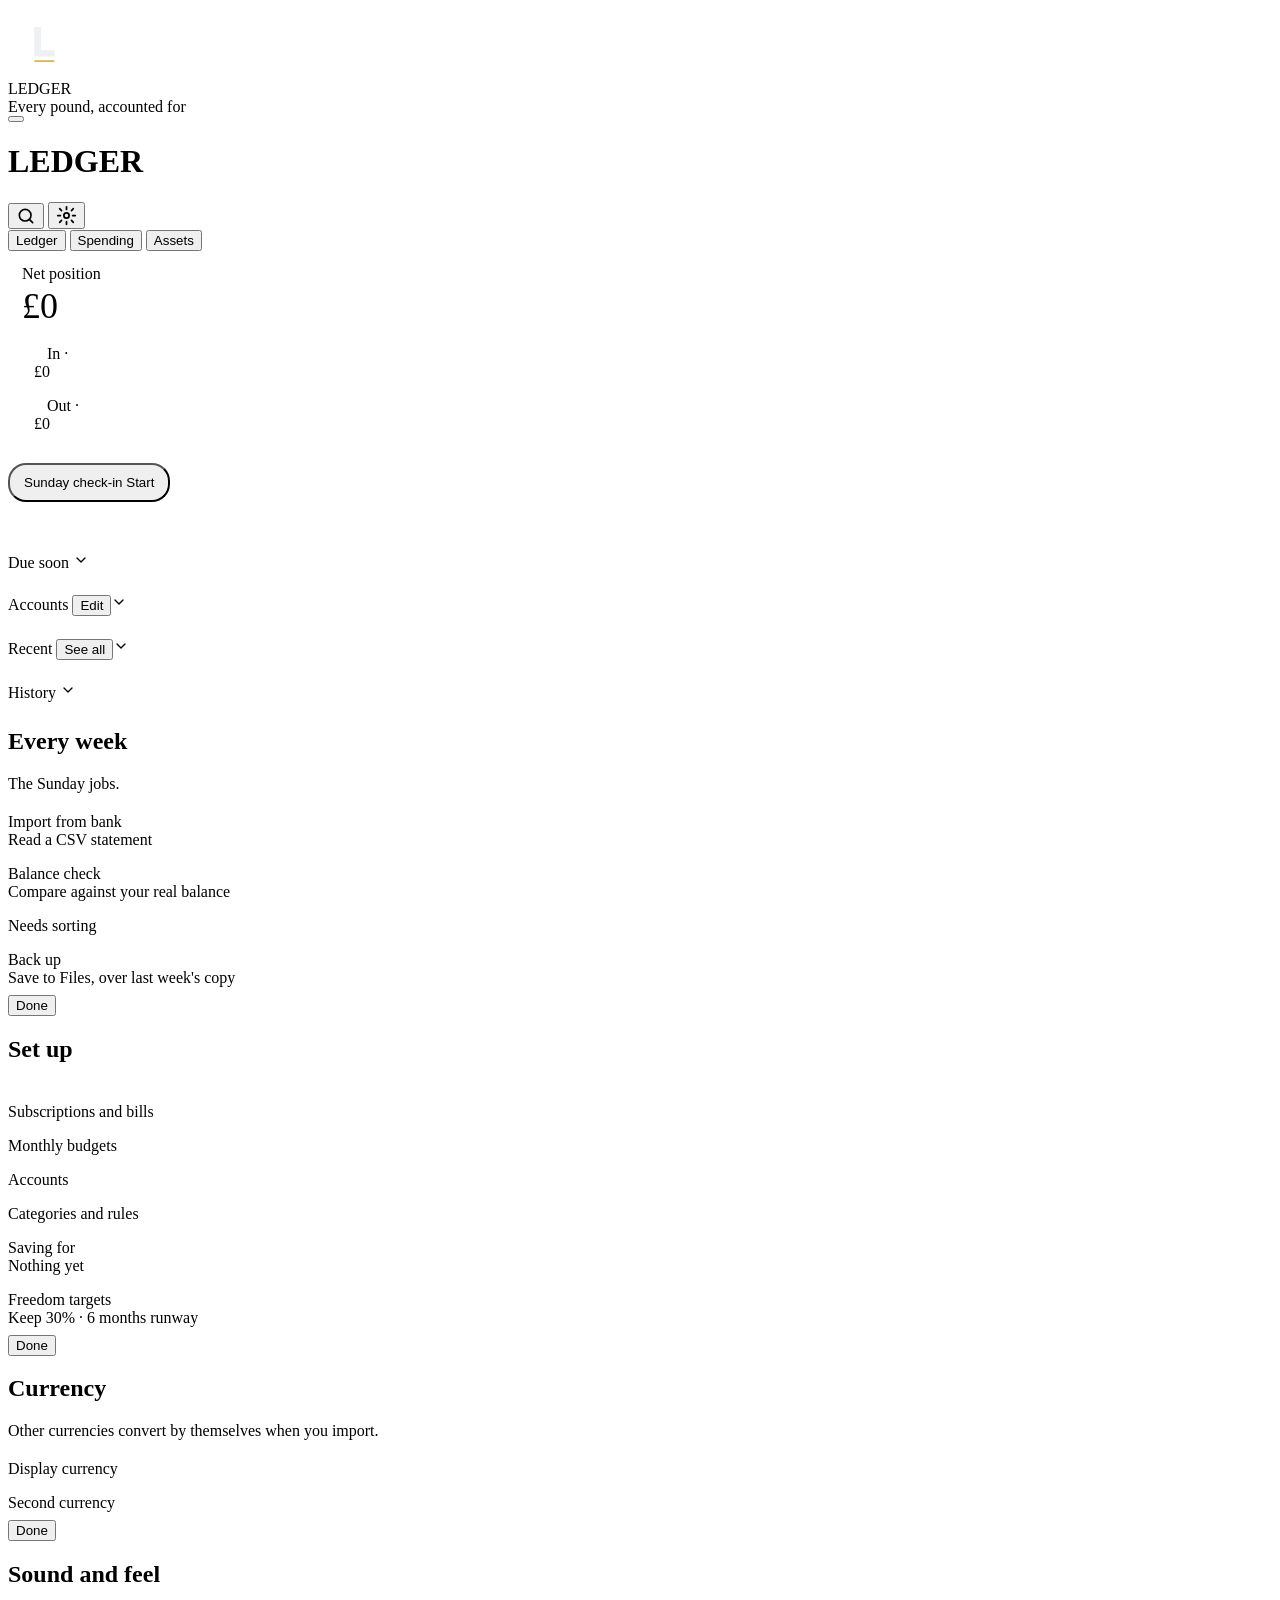
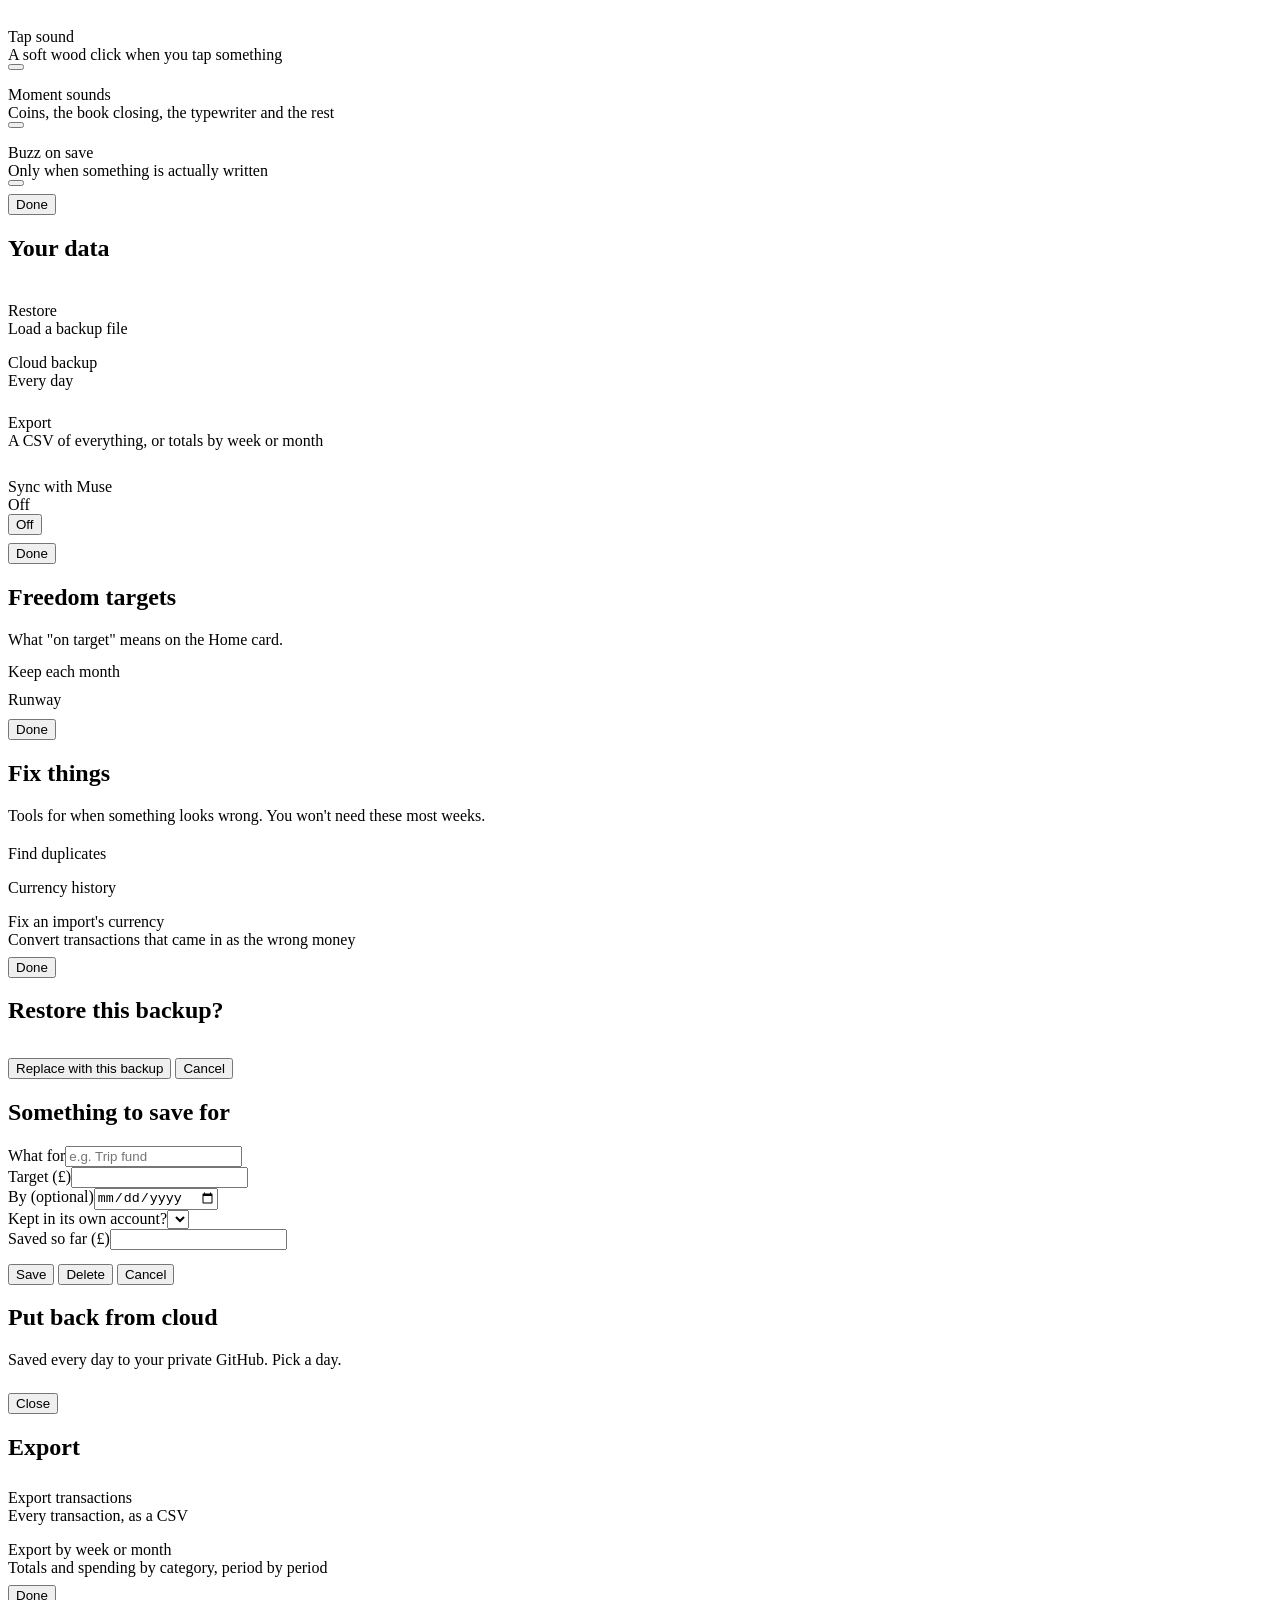
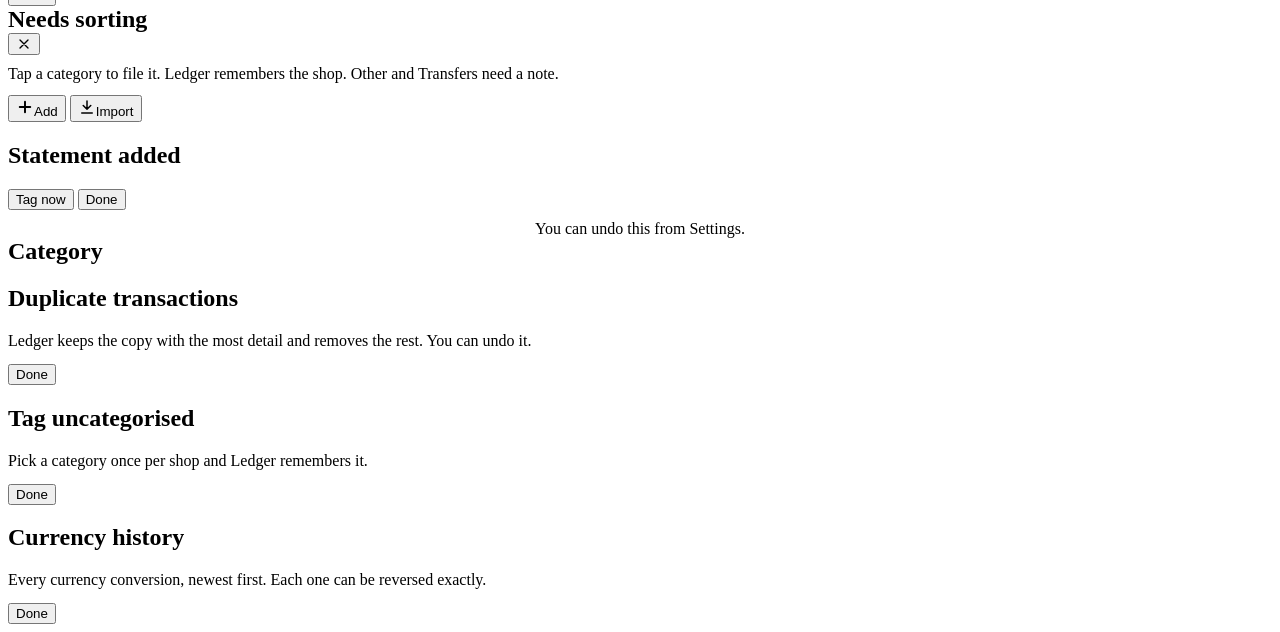
==== _source/src/html/03-body.html @ de965610 "v69 Daily cloud backup with Put back from any day, payday countdown, spending calendar, savings pots" ====
</style>
<style id="compact">
/* v68 compact look (Bailey picked "B", 21 Nov 2026). Nothing is removed:
   every trimmed part opens when its card or title is tapped. Open/closed is
   remembered in ledger:homefold (a look setting: travels with backups like sound):
   xHero, xFree, xDue, xCmp, xNw. Body classes x-hero etc. survive re-renders. */
.hero{padding:14px 14px 12px; border-radius:20px; cursor:pointer;}
.hero-amt{font-size:36px; margin-top:2px;}
.hero-sub{font-size:12px; margin-top:4px;}
.hero-split{gap:8px; margin-top:10px;}
.tile{padding:8px 12px; border-radius:13px;}
.hero-foot.running{padding-top:10px !important; margin-top:12px !important;}
body:not(.x-hero) #net-delta, body:not(.x-hero) #m-running{display:none !important;}
.xt::after{content:""; display:inline-block; width:6px; height:6px; margin:0 0 2px 7px; border-right:1.8px solid var(--text3); border-bottom:1.8px solid var(--text3); transform:rotate(45deg); transition:transform .2s;}
body.x-hero .hero-lab.xt::after, body.x-free .fr-head .xt::after, body.x-cmp .cmp-head .xt::after, body.x-nw #nw-x.xt::after{transform:rotate(-135deg); margin-bottom:-2px;}
#week-chip{padding:10px 14px !important; border-radius:18px; margin-top:10px !important;}
#week-chip .wc-ring, #week-chip .wc-ring svg{width:40px; height:40px;}
.sort-alert{margin-top:10px; padding:10px 14px !important; border-radius:16px !important;}
.sa-short{display:none;}
/* check-in and sorting side by side when both are showing */
#view-home:has(#week-chip.on):has(#home-warn > .sort-alert:only-child) #week-chip.on,
#view-home:has(#week-chip.on):has(#home-warn > .sort-alert:only-child) #home-warn{display:inline-flex !important; vertical-align:top; width:calc(50% - 4px); box-sizing:border-box; margin-top:10px !important;}
#view-home:has(#week-chip.on):has(#home-warn > .sort-alert:only-child) #home-warn{margin-left:4px;}
#view-home:has(#week-chip.on):has(#home-warn > .sort-alert:only-child) #week-chip.on{padding:8px 10px !important; gap:8px; align-items:center; min-height:54px;}
#view-home:has(#week-chip.on):has(#home-warn > .sort-alert:only-child) #week-chip .wc-sub,
#view-home:has(#week-chip.on):has(#home-warn > .sort-alert:only-child) #week-chip-go{display:none !important;}
#view-home:has(#week-chip.on):has(#home-warn > .sort-alert:only-child) #week-chip .wc-title{white-space:nowrap; font-size:12.5px;}
#view-home:has(#week-chip.on):has(#home-warn > .sort-alert:only-child) #week-chip .wc-ring,
#view-home:has(#week-chip.on):has(#home-warn > .sort-alert:only-child) #week-chip .wc-ring svg{width:34px; height:34px;}
#view-home:has(#week-chip.on):has(#home-warn > .sort-alert:only-child) .sort-alert{margin:0 !important; min-height:54px; padding:8px 10px !important; gap:8px;}
#view-home:has(#week-chip.on):has(#home-warn > .sort-alert:only-child) .sa-t > b:not(.sa-short),
#view-home:has(#week-chip.on):has(#home-warn > .sort-alert:only-child) .sa-t small{display:none;}
#view-home:has(#week-chip.on):has(#home-warn > .sort-alert:only-child) .sa-short{display:block; font-size:13px;}
.freedom{padding:12px 14px; margin-top:10px; border-radius:20px;}
.fr-head{cursor:pointer;}
.fr-g{padding:8px 6px !important;}
.fr-g svg{height:64px !important; width:auto !important;}
body:not(.x-free) .fr-line, body:not(.x-free) .fr-key{display:none !important;}
.rule{padding-top:16px !important; padding-bottom:6px !important;}
.card{border-radius:16px;}
.lrow{padding-top:8px !important; padding-bottom:8px !important;}
.dayhdr{padding:8px 0 0; font-size:10.5px;}
.countdown{width:34px !important; height:34px !important;}
body:not(.x-due) #sub-findings, body:not(.x-due) #committed-block .total-card{display:none !important;}
#due-x{display:none; width:100%; margin-top:8px; min-height:40px; border:1px solid var(--line); border-radius:14px; background:var(--surface); color:var(--text2); font:inherit; font-size:13px; font-weight:700;}
#due-x.on{display:block;} #due-x.alert{color:var(--brass); border-color:rgba(217,180,74,0.4);}
.headline{padding:12px 0 2px;}
.cmp{padding:12px 14px; margin-top:10px; border-radius:20px; cursor:pointer;}
body:not(.x-cmp) .cmp-row, body:not(.x-cmp) .cmp-foot, body:not(.x-cmp) .cmp-moves{display:none !important;}
body:not(.x-cmp) .cmp-line{margin-bottom:0;}
.catrow{padding:6px 6px;}
.uncat-btn{margin-top:10px !important;}
#nw-card{padding-top:12px !important; padding-bottom:10px !important; cursor:pointer;}
#nw-x{font-size:12px; color:var(--text3); font-weight:600;}
body:not(.x-nw) #nw-verdict{display:none !important;}
.inv-cards{display:grid !important; grid-template-columns:minmax(0,1fr) minmax(0,1fr); gap:8px;}
.inv-cards .inv-addcat{grid-column:1 / -1;}
.inv-card{padding:12px 14px 10px; border-radius:18px;}
.inv-cs{font-size:11.5px !important;}
/* v69: payday countdown */
.payday{display:block; width:100%; text-align:left; margin-top:10px; padding:10px 14px; border-radius:18px; border:1px solid var(--line); background:var(--surface); color:var(--text); font:inherit; cursor:pointer;}
.payday[hidden]{display:none;}
.pd-main{display:flex; align-items:baseline; gap:8px; flex-wrap:wrap;}
.pd-lab{font-size:12px; font-weight:700; color:var(--text3); text-transform:uppercase; letter-spacing:.06em;}
.pd-main b{font-family:var(--display); font-size:20px; font-weight:600; margin-left:auto;}
.pd-per{font-size:12.5px; color:var(--text2);}
.pd-when{font-size:12px; color:var(--text3); margin-top:1px;}
.payday.short .pd-main b{color:var(--out);}
.pd-more{display:none; margin-top:8px; padding-top:8px; border-top:1px solid var(--line);}
body.x-pay .pd-more{display:block;}
body.x-pay .payday .xt::after{transform:rotate(-135deg); margin-bottom:-2px;}
.pd-row{display:flex; justify-content:space-between; gap:10px; font-size:13px; color:var(--text2); padding:3px 0;}
.pd-row b{color:var(--text); font-weight:600; white-space:nowrap;} .pd-row b.out{color:var(--out);}
.pd-tot{border-top:1px solid var(--line); margin-top:4px; padding-top:6px; color:var(--text); font-weight:700;}
/* v69: spending calendar */
.cal{margin-top:10px; padding:12px 14px; border-radius:20px; background:var(--surface); border:1px solid var(--line);}
.cal[hidden]{display:none;}
.cal-head{display:flex; justify-content:space-between; align-items:baseline; gap:10px; cursor:pointer;}
.cal-head b{font-size:15px; font-weight:800;} .cal-head span{font-size:12px; color:var(--text3);}
body.x-calshut .cal-body{display:none;}
body:not(.x-calshut) .cal-head .xt::after{transform:rotate(-135deg); margin-bottom:-2px;}
.cal-wk, .cal-grid{display:grid; grid-template-columns:repeat(7,minmax(0,1fr)); gap:5px;}
.cal-wk{margin-top:10px; font-size:10.5px; color:var(--text3); text-align:center; font-weight:700;}
.cal-grid{margin-top:5px;}
.cal-d{aspect-ratio:1; border:0; border-radius:9px; font:600 12px var(--sans, inherit); color:var(--text2); background:var(--surface2); cursor:pointer; padding:0;}
.cal-d.l1{background:rgba(217,180,74,.18); color:var(--text);} .cal-d.l2{background:rgba(217,180,74,.36); color:var(--text);}
.cal-d.l3{background:rgba(217,180,74,.6); color:#15171b;} .cal-d.l4{background:#d9b44a; color:#15171b;}
.cal-d.fut{background:none; color:var(--text3); opacity:.45; cursor:default;}
.cal-d.today{box-shadow:inset 0 0 0 1.5px var(--text2);}
.cal-d.sel{box-shadow:0 0 0 2px var(--bg), 0 0 0 4px var(--brass);}
.cal-key{display:flex; justify-content:flex-end; align-items:center; gap:4px; margin-top:8px; font-size:10.5px; color:var(--text3);}
.cal-key i{width:12px; height:12px; border-radius:3px; display:block;}
.cal-key i.l1{background:rgba(217,180,74,.18);} .cal-key i.l2{background:rgba(217,180,74,.36);} .cal-key i.l3{background:rgba(217,180,74,.6);} .cal-key i.l4{background:#d9b44a;}
/* v69: savings pots */
#pots-sec[hidden]{display:none;}
.pot{padding:10px 0; border-bottom:1px solid var(--line); cursor:pointer;} .pot:last-child{border-bottom:0;}
.pot-top{display:flex; justify-content:space-between; gap:10px; align-items:baseline;}
.pot-name{font-weight:700; font-size:14px;} .pot-top .fig{font-weight:600; font-size:14px; white-space:nowrap;} .pot-top small{color:var(--text3); font-weight:500;}
.pot-bar{height:6px; border-radius:4px; background:var(--surface2); margin:7px 0 5px; overflow:hidden;} .pot-bar i{display:block; height:100%; background:var(--brass); border-radius:4px;}
.pot-line{font-size:12px; color:var(--text3);} .pot-line.good{color:var(--in);} .pot-line.mid{color:var(--brass);}
</style>
</head>
<body>
<!-- v55: opening screen. Painted before anything else loads, then fades. -->
<div id="splash" aria-hidden="true">
  <svg class="sp-logo" width="72" height="72" viewBox="0 0 1024 1024" aria-hidden="true"><path d="M372 270h96v330h196v88H372z" fill="#eef0f3"/><rect x="372" y="742" width="292" height="26" rx="13" fill="#d9b44a"/></svg>
  <div class="sp-mark">LEDGER</div>
  <div class="sp-rule"><i></i></div>
  <div class="sp-sub">Every pound, accounted for</div>
</div>

<!-- v50: one header and a top tab switcher, the same frame as COACH. More lives
     behind the gear so the three money views get the whole switcher. -->
<header class="topbar">
  <button id="bk-pill" class="bk-pill" aria-label="Backup status"></button>
  <h1 class="wordmark">LEDGER</h1>
  <div class="tb-right">
    <button id="tb-search" class="tb-icon" aria-label="Search transactions"><svg width="20" height="20" viewBox="0 0 24 24" fill="none" stroke="currentColor" stroke-width="2" stroke-linecap="round" aria-hidden="true"><circle cx="11" cy="11" r="7"/><path d="M20 20l-4-4"/></svg></button>
    <button id="tb-more" class="tb-icon" aria-label="Settings and data"><svg width="21" height="21" viewBox="0 0 24 24" fill="none" stroke="currentColor" stroke-width="2" stroke-linecap="round" aria-hidden="true"><circle cx="12" cy="12" r="3"/><path d="M12 2v3M12 19v3M4.2 4.2l2.1 2.1M17.7 17.7l2.1 2.1M2 12h3M19 12h3M4.2 19.8l2.1-2.1M17.7 6.3l2.1-2.1"/></svg></button>
  </div>
</header>
<div class="mark-sub" id="view-sub"></div>
<div class="tabs" role="tablist" aria-label="View">
  <button role="tab" data-view="home" class="on">Ledger</button>
  <button role="tab" data-view="spend">Spending</button>
  <button role="tab" data-view="assets">Assets</button>
</div>

<!-- ================= HOME ================= -->
<div id="view-home">
  <div class="hero">
    <div class="hero-lab xt">Net position</div>
    <div class="hero-amt fig" id="net-amt">£0</div>
    <div class="hero-sub" id="net-delta"></div>
    <div class="hero-split">
      <div class="tile"><div class="tlab"><svg width="13" height="13" viewBox="0 0 24 24" fill="none" stroke="var(--in)" stroke-width="2.4" stroke-linecap="round" aria-hidden="true"><path d="M12 19V5M6 11l6-6 6 6"/></svg><span>In · <span class="m-name"></span></span></div><div class="tval fig in" id="m-in">£0</div></div>
      <div class="tile"><div class="tlab"><svg width="13" height="13" viewBox="0 0 24 24" fill="none" stroke="var(--out)" stroke-width="2.4" stroke-linecap="round" aria-hidden="true"><path d="M12 5v14M6 13l6 6 6-6"/></svg><span>Out · <span class="m-name"></span></span></div><div class="tval fig out" id="m-out">£0</div></div>
    </div>
    <div class="hero-foot running" id="m-running">
      <div class="hf-row"><span class="rline" id="m-running-line"></span><span class="rfig fig" id="m-running-fig">£0</span></div>
      <div class="hf-bar"><i id="m-bar-in"></i><i id="m-bar-out"></i></div>
      <div class="hf-days" id="m-days"></div>
    </div>
  </div>
  <!-- v69: how much is left until payday -->
  <button class="payday" id="payday" type="button" hidden></button>

  <!-- v56: Home in order of what needs you. The check-in and anything that
       needs sorting come first and vanish when done; the rest folds. Tap a
       heading to fold it away - Ledger remembers. -->
<button id="week-chip">
  <span class="wc-left">
    <span class="wc-ring" id="week-chip-ring"></span>
    <span>
      <span class="wc-title">Sunday check-in</span>
      <span class="wc-sub" id="week-chip-sub"></span>
    </span>
  </span>
  <span class="wc-go" id="week-chip-go">Start</span>
</button>
<div id="week-steps-inline"></div>

  <div id="home-warn"></div>

  <!-- v54: the two numbers that decide freedom -->
  <div class="freedom" id="freedom"></div>

  <!-- v69: savings pots (only shows once there is one) -->
  <div id="pots-sec" hidden>
    <div class="rule fold-h" data-foldh="pots" role="button" tabindex="0">Saving for <span class="fold-r"><b id="pots-total"></b><button class="rule-link" id="pots-add">Add</button><svg class="fold-c" width="16" height="16" viewBox="0 0 24 24" fill="none" stroke="currentColor" stroke-width="2" stroke-linecap="round" stroke-linejoin="round" aria-hidden="true"><path d="M6 9l6 6 6-6"/></svg></span></div>
    <div class="fold-b" data-fold="pots"><div id="pots-list"></div></div>
  </div>

  <div class="rule fold-h" data-foldh="due" role="button" tabindex="0">Due soon <span class="fold-r"><b id="committed-total"></b><svg class="fold-c" width="16" height="16" viewBox="0 0 24 24" fill="none" stroke="currentColor" stroke-width="2" stroke-linecap="round" stroke-linejoin="round" aria-hidden="true"><path d="M6 9l6 6 6-6"/></svg></span></div>
  <div class="fold-b" data-fold="due">
    <div id="sub-findings"></div>
    <div id="committed-block"></div>
    <button id="due-x" type="button"></button>
  </div>

  <div class="rule fold-h" data-foldh="accts" role="button" tabindex="0">Accounts <span class="fold-r"><b id="liquid-total"></b><button class="rule-link" id="home-accts-edit">Edit</button><svg class="fold-c" width="16" height="16" viewBox="0 0 24 24" fill="none" stroke="currentColor" stroke-width="2" stroke-linecap="round" stroke-linejoin="round" aria-hidden="true"><path d="M6 9l6 6 6-6"/></svg></span></div>
  <div class="fold-b" data-fold="accts">
    <div id="acct-list"></div>
  </div>

  <div class="rule fold-h" data-foldh="recent" role="button" tabindex="0">Recent <span class="fold-r"><button class="rule-link" id="recent-all">See all</button><svg class="fold-c" width="16" height="16" viewBox="0 0 24 24" fill="none" stroke="currentColor" stroke-width="2" stroke-linecap="round" stroke-linejoin="round" aria-hidden="true"><path d="M6 9l6 6 6-6"/></svg></span></div>
  <div class="fold-b" data-fold="recent">
    <div class="card" id="recent-list"></div>
  </div>

  <div class="rule fold-h" data-foldh="history" role="button" tabindex="0">History <span class="fold-r"><b id="history-sum"></b><svg class="fold-c" width="16" height="16" viewBox="0 0 24 24" fill="none" stroke="currentColor" stroke-width="2" stroke-linecap="round" stroke-linejoin="round" aria-hidden="true"><path d="M6 9l6 6 6-6"/></svg></span></div>
  <div class="fold-b" data-fold="history">
    <div id="history-list"></div>
  </div>
</div>

<!-- ================= SPENDING ================= -->
<div id="view-spend" style="display:none;">
  <div class="seg" id="month-seg">
    <button id="m-prev"><i class="ti ti-chevron-left"></i></button>
    <button id="m-label" class="on" style="flex:2;">This month</button>
    <button id="m-next"><i class="ti ti-chevron-right"></i></button>
  </div>

  <div class="headline" style="padding-top:6px;">
    <div class="lab">Spent</div>
    <div class="amt fig" id="s-total">£0</div>
    <div class="delta" id="s-compare"></div>
    <div class="stackbar" id="s-stack"></div>
  </div>

  <!-- v56: this month against last, like for like -->
  <div class="cmp" id="s-cmp" style="display:none;"></div>
  <!-- v69: day by day -->
  <div class="cal" id="s-cal" hidden></div>

  <button class="uncat-btn" id="s-uncat" style="display:none;">
    <svg width="18" height="18" viewBox="0 0 24 24" fill="none" stroke="currentColor" stroke-width="2" stroke-linecap="round" stroke-linejoin="round" aria-hidden="true"><path d="M20 12l-8 8-9-9V3h8z"/><circle cx="7.5" cy="7.5" r="1.5"/></svg>
    <span class="uc-t" id="s-uncat-t"></span><span class="uc-go">Tag now</span>
  </button>
  <div class="rule">By category <button class="rule-link" id="spend-cats-edit">Edit</button></div>
  <div id="cat-breakdown"></div>

  <div class="rule">Transactions <b id="txn-count"></b></div>
  <!-- Filtering by category and month answers "what did I spend on food in
       July". It never answered "how much have I spent in Pret, ever", which
       is the question you actually ask. Search ignores the month. -->
  <div class="srch">
    <i class="ti ti-search" aria-hidden="true"></i>
    <input type="search" id="txn-search" placeholder="Search every month" autocapitalize="none" autocorrect="off" spellcheck="false">
    <button id="txn-search-x" aria-label="Clear search"><i class="ti ti-x"></i></button>
  </div>
  <div class="srch-sum" id="txn-search-sum"></div>
  <div class="chiprow" id="cat-filter"></div>
  <div class="card" id="txn-list"></div>
</div>

<!-- ================= ASSETS ================= -->
<div id="view-assets" style="display:none;">
  <!-- Net worth leads the Assets tab, because "what am I worth" is the
       question this tab exists to answer and the holdings are only how. -->
  <div class="rule">Net worth</div>
  <div class="card pad" id="nw-card">
    <div class="lab" style="font-size:10.5px; text-transform:uppercase; letter-spacing:0.14em; color:var(--text3);">Everything you own</div>
    <div class="nw-fig fig" id="nw-amt">£0</div>
    <div class="nw-sub" id="nw-incl"></div>
    <div class="nw-sub" id="nw-sub"></div>
    <div class="nw-chart" id="nw-chart"></div>
    <div class="nw-months" id="nw-months"></div>
    <div class="nw-horizon">
      <div class="nw-track"><div class="nw-fill" id="nw-fill" style="width:0%"></div></div>
      <div class="nw-hlab">
        <span id="nw-pct"></span>
        <button class="nw-target-btn" id="nw-target">£250,000</button>
      </div>
    </div>
    <div id="nw-x" class="xt">Where this is heading</div>
    <div class="nw-verdict" id="nw-verdict"></div>
  </div>

  <!-- v57: Crypto and Stocks, each with its own history page -->
  <div class="rule">Investments <button class="rule-link" id="inv-add-link">Add</button></div>
  <div id="inv-cards" class="inv-cards"></div>
  <input type="file" id="inv-file" accept=".csv,text/csv" style="display:none;">

  <div class="rule">Holdings value</div>
  <div class="headline">
    <div class="lab">Total value</div>
    <div class="amt" id="a-value">£0</div>
    <div class="delta" id="a-gain"></div>
    <div class="a-break" id="a-break"></div>
  </div>

  <div class="split">
    <div class="stat"><div class="lab">Put in</div><div class="val fig" id="a-invested">£0</div></div>
    <div class="stat"><div class="lab">Real growth</div><div class="val fig" id="a-return">£0</div></div>
  </div>

  <div id="hold-wrap">
  <div class="rule" id="hold-rule">Holdings</div>
  <div id="asset-list"></div>
  </div>
  <button class="btn ghost" id="add-asset-btn">Add an asset</button>
</div>

<!-- ================= MORE ================= -->
<div id="view-more" style="display:none;">
  <!-- v55: Settings as six groups. Each opens its own sheet, so the page itself stays short. -->
  <div class="set-list">
    <button class="set-cat" data-set="week" style="--c:#d9b44a"><span class="sc-ic"><svg width="20" height="20" viewBox="0 0 24 24" fill="none" stroke="currentColor" stroke-width="2" stroke-linecap="round" stroke-linejoin="round" aria-hidden="true"><rect x="3" y="5" width="18" height="16" rx="3"/><path d="M3 10h18M8 3v4M16 3v4"/></svg></span><span class="sc-t"><b>Every week</b><small id="sc-week"></small></span><svg class="sc-chev" width="16" height="16" viewBox="0 0 24 24" fill="none" stroke="currentColor" stroke-width="2" stroke-linecap="round" aria-hidden="true"><path d="M9 6l6 6-6 6"/></svg></button>
    <button class="set-cat" data-set="setup" style="--c:#8fd3ff"><span class="sc-ic"><svg width="20" height="20" viewBox="0 0 24 24" fill="none" stroke="currentColor" stroke-width="2" stroke-linecap="round" aria-hidden="true"><path d="M4 7h10M18 7h2M4 17h4M12 17h8"/><circle cx="16" cy="7" r="2"/><circle cx="10" cy="17" r="2"/></svg></span><span class="sc-t"><b>Set up</b><small id="sc-setup"></small></span><svg class="sc-chev" width="16" height="16" viewBox="0 0 24 24" fill="none" stroke="currentColor" stroke-width="2" stroke-linecap="round" aria-hidden="true"><path d="M9 6l6 6-6 6"/></svg></button>
    <button class="set-cat" data-set="currency" style="--c:#7fe0b0"><span class="sc-ic"><svg width="20" height="20" viewBox="0 0 24 24" fill="none" stroke="currentColor" stroke-width="2" stroke-linecap="round" stroke-linejoin="round" aria-hidden="true"><path d="M4 8h13l-3-3M20 16H7l3 3"/></svg></span><span class="sc-t"><b>Currency</b><small id="sc-currency"></small></span><svg class="sc-chev" width="16" height="16" viewBox="0 0 24 24" fill="none" stroke="currentColor" stroke-width="2" stroke-linecap="round" aria-hidden="true"><path d="M9 6l6 6-6 6"/></svg></button>
    <button class="set-cat" data-set="feel" style="--c:#c9a8f0"><span class="sc-ic"><svg width="20" height="20" viewBox="0 0 24 24" fill="none" stroke="currentColor" stroke-width="2" stroke-linecap="round" stroke-linejoin="round" aria-hidden="true"><path d="M5 9v6h4l5 4V5L9 9z"/><path d="M17.5 9a4 4 0 0 1 0 6"/></svg></span><span class="sc-t"><b>Sound and feel</b><small id="sc-feel"></small></span><svg class="sc-chev" width="16" height="16" viewBox="0 0 24 24" fill="none" stroke="currentColor" stroke-width="2" stroke-linecap="round" aria-hidden="true"><path d="M9 6l6 6-6 6"/></svg></button>
    <button class="set-cat" data-set="data" style="--c:#c3c8cf"><span class="sc-ic"><svg width="20" height="20" viewBox="0 0 24 24" fill="none" stroke="currentColor" stroke-width="2" stroke-linecap="round" stroke-linejoin="round" aria-hidden="true"><ellipse cx="12" cy="6" rx="8" ry="3"/><path d="M4 6v6c0 1.7 3.6 3 8 3s8-1.3 8-3V6M4 12v6c0 1.7 3.6 3 8 3s8-1.3 8-3v-6"/></svg></span><span class="sc-t"><b>Your data</b><small id="sc-data"></small></span><svg class="sc-chev" width="16" height="16" viewBox="0 0 24 24" fill="none" stroke="currentColor" stroke-width="2" stroke-linecap="round" aria-hidden="true"><path d="M9 6l6 6-6 6"/></svg></button>
    <button class="set-cat" data-set="fix" style="--c:#f0a77c"><span class="sc-ic"><svg width="20" height="20" viewBox="0 0 24 24" fill="none" stroke="currentColor" stroke-width="2" stroke-linecap="round" stroke-linejoin="round" aria-hidden="true"><path d="M14.7 6.3a4 4 0 0 0-5.4 5.2L3 17.8V21h3.2l6.3-6.3a4 4 0 0 0 5.2-5.4l-2.6 2.6-2.4-.6-.6-2.4z"/></svg></span><span class="sc-t"><b>Fix things</b><small id="sc-fix"></small></span><svg class="sc-chev" width="16" height="16" viewBox="0 0 24 24" fill="none" stroke="currentColor" stroke-width="2" stroke-linecap="round" aria-hidden="true"><path d="M9 6l6 6-6 6"/></svg></button>
  </div>
  <p class="note set-foot">Ledger only tracks money and never touches your bank. It all lives on this phone, so back up weekly.</p>
  <input type="file" id="restore-file" accept=".json" style="display:none;">
  <!-- retired rows: kept, hidden, so nothing that refers to them breaks -->
  <div hidden class="retired">
    <div class="lrow tap" id="open-fix"><div><div class="d1">Fix things</div><div class="d2" id="fix-sub"></div></div></div>
    <div class="lrow tap" id="do-undo" style="display:none;"><div><div class="d1">Undo last change</div><div class="d2" id="undo-sub"></div></div><div class="amtcol"><i class="ti ti-arrow-back-up" style="color:var(--brass)"></i></div></div>
    <div class="lrow tap" id="open-rates"><div><div class="d1">Live rates</div><div class="d2" id="rates-sub">Not set up yet</div></div><div class="amtcol"><i class="ti ti-chevron-right" style="color:var(--text3)"></i></div></div>
  </div>
</div>

<div class="backdrop" id="set-week-backdrop"><div class="sheet">
  <div class="grab"></div>
  <h2>Every week</h2>
  <p class="note" style="margin:4px 0 12px;">The Sunday jobs.</p>
  <div class="card set-rows" data-closes="set-week-backdrop">
    <div class="lrow tap" id="open-import"><div><div class="d1">Import from bank</div><div class="d2">Read a CSV statement</div></div><div class="amtcol"><i class="ti ti-chevron-right" style="color:var(--text3)"></i></div></div>
    <div class="lrow tap" id="open-check"><div><div class="d1">Balance check</div><div class="d2" id="check-sub">Compare against your real balance</div></div><div class="amtcol"><i class="ti ti-chevron-right" style="color:var(--text3)"></i></div></div>
    <div class="lrow tap" id="open-bulk"><div><div class="d1">Needs sorting</div><div class="d2" id="bulk-sub"></div></div><div class="amtcol"><i class="ti ti-chevron-right" style="color:var(--text3)"></i></div></div>
    <div class="lrow tap" id="do-backup"><div><div class="d1">Back up</div><div class="d2" id="backup-sub">Save to Files, over last week's copy</div></div><div class="amtcol"><i class="ti ti-download" style="color:var(--text3)"></i></div></div>
  </div>
  <button class="btn ghost" data-close-sheet="set-week-backdrop">Done</button>
</div></div>
<div class="backdrop" id="set-setup-backdrop"><div class="sheet">
  <div class="grab"></div>
  <h2>Set up</h2>
  <div style="height:12px"></div>
  <div class="card set-rows" data-closes="set-setup-backdrop">
    <div class="lrow tap" id="open-recurring"><div><div class="d1">Subscriptions and bills</div><div class="d2" id="recur-sub"></div></div><div class="amtcol"><i class="ti ti-chevron-right" style="color:var(--text3)"></i></div></div>
    <div class="lrow tap" id="open-budgets"><div><div class="d1">Monthly budgets</div><div class="d2" id="budget-sub"></div></div><div class="amtcol"><i class="ti ti-chevron-right" style="color:var(--text3)"></i></div></div>
    <div class="lrow tap" id="open-accounts"><div><div class="d1">Accounts</div><div class="d2" id="acct-sub"></div></div><div class="amtcol"><i class="ti ti-chevron-right" style="color:var(--text3)"></i></div></div>
    <div class="lrow tap" id="open-rules"><div><div class="d1">Categories and rules</div><div class="d2" id="rule-sub"></div></div><div class="amtcol"><i class="ti ti-chevron-right" style="color:var(--text3)"></i></div></div>
    <div class="lrow tap" id="open-pots"><div><div class="d1">Saving for</div><div class="d2" id="pots-sub">Nothing yet</div></div><div class="amtcol"><i class="ti ti-chevron-right" style="color:var(--text3)"></i></div></div>
    <div class="lrow tap" id="open-targets"><div><div class="d1">Freedom targets</div><div class="d2" id="targets-sub">Keep 30% · 6 months runway</div></div><div class="amtcol"><i class="ti ti-chevron-right" style="color:var(--text3)"></i></div></div>
  </div>
  <button class="btn ghost" data-close-sheet="set-setup-backdrop">Done</button>
</div></div>
<div class="backdrop" id="set-currency-backdrop"><div class="sheet">
  <div class="grab"></div>
  <h2>Currency</h2>
  <p class="note" style="margin:4px 0 12px;">Other currencies convert by themselves when you import.</p>
  <div class="card set-rows" data-closes="set-currency-backdrop">
    <div class="lrow tap" id="open-currency"><div><div class="d1">Display currency</div><div class="d2" id="cur-sub"></div></div><div class="amtcol"><i class="ti ti-chevron-right" style="color:var(--text3)"></i></div></div>
    <div class="lrow tap" id="open-secondary"><div><div class="d1">Second currency</div><div class="d2" id="sec-sub"></div></div><div class="amtcol"><i class="ti ti-chevron-right" style="color:var(--text3)"></i></div></div>
  </div>
  <button class="btn ghost" data-close-sheet="set-currency-backdrop">Done</button>
</div></div>
<div class="backdrop" id="set-feel-backdrop"><div class="sheet">
  <div class="grab"></div>
  <h2>Sound and feel</h2>
  <div style="height:12px"></div>
  <div class="card set-rows" data-closes="set-feel-backdrop">

    <div class="lrow"><div><div class="d1">Tap sound</div><div class="d2">A soft wood click when you tap something</div></div>
      <div class="amtcol"><button id="sound-toggle" class="chip"></button></div></div>
    <div class="lrow"><div><div class="d1">Moment sounds</div><div class="d2">Coins, the book closing, the typewriter and the rest</div></div>
      <div class="amtcol"><button id="fx-toggle" class="chip"></button></div></div>
    <div class="lrow"><div><div class="d1">Buzz on save</div><div class="d2">Only when something is actually written</div></div>
      <div class="amtcol"><button id="haptic-toggle" class="chip"></button></div></div>
  
  </div>
  <button class="btn ghost" data-close-sheet="set-feel-backdrop">Done</button>
</div></div>
<div class="backdrop" id="set-data-backdrop"><div class="sheet">
  <div class="grab"></div>
  <h2>Your data</h2>
  <div style="height:12px"></div>
  <div class="card set-rows" data-closes="set-data-backdrop">
    <div class="lrow tap" id="do-restore"><div><div class="d1">Restore</div><div class="d2">Load a backup file</div></div><div class="amtcol"><i class="ti ti-upload" style="color:var(--text3)"></i></div></div>
    <div class="lrow tap" id="do-cloud-putback"><div><div class="d1">Cloud backup</div><div class="d2" id="cloud-sub">Every day</div></div><div class="amtcol"><i class="ti ti-chevron-right" style="color:var(--text3)"></i></div></div>
    <p class="note" id="backup-note" style="margin:8px 2px 2px;"></p>
    <div class="lrow tap" id="open-export"><div><div class="d1">Export</div><div class="d2">A CSV of everything, or totals by week or month</div></div><div class="amtcol"><i class="ti ti-chevron-right" style="color:var(--text3)"></i></div></div>
  </div>
  <div class="card" style="margin-top:12px;">
    <div class="lrow"><div><div class="d1">Sync with Muse</div><div class="d2" id="sync-state">Off</div></div>
      <div class="amtcol"><button id="t-sync" class="chip" role="switch" aria-checked="false" aria-label="Sync with Muse">Off</button></div></div>
    <div id="sync-setup" style="display:none; padding:0 16px 16px;">
      <p class="note" style="margin:8px 0;">Lets Muse add and fix transactions and budgets. Syncs to your private repo only. Settings and COACH data never sync.</p>
      <input class="field" type="password" id="sync-token" placeholder="Paste your GitHub token here" autocomplete="off" autocapitalize="off" spellcheck="false" style="width:100%; margin:4px 0 10px;">
      <p class="note" style="margin:0 0 10px;">A GitHub token for the private ledger-sync repo only. It stays on this phone and is never backed up.</p>
      <div style="display:flex; gap:8px;">
        <button class="btn soft" id="sync-now" style="flex:1;">Sync now</button>
        <button class="btn soft" id="sync-forget" style="flex:1;">Remove token</button>
      </div>
      <p class="note" id="sync-conflicts" style="margin:10px 0 0; display:none;"></p>
    </div>
  </div>
  <button class="btn ghost" data-close-sheet="set-data-backdrop">Done</button>
</div></div>
<div class="backdrop" id="targets-backdrop"><div class="sheet">
  <div class="grab"></div>
  <h2>Freedom targets</h2>
  <p class="note" style="margin:4px 0 14px;">What "on target" means on the Home card.</p>
  <div class="ci-card"><div class="tg-t">Keep each month</div><div class="tg-opts" id="tg-keep"></div><div class="note" id="tg-keep-n" style="margin-top:10px;"></div></div>
  <div class="ci-card"><div class="tg-t">Runway</div><div class="tg-opts" id="tg-run"></div><div class="note" id="tg-run-n" style="margin-top:10px;"></div></div>
  <button class="btn ghost" id="targets-close">Done</button>
</div></div>
<!-- ============ v54: Fix things ============ -->
<div class="backdrop" id="fix-backdrop"><div class="sheet">
  <div class="grab"></div>
  <h2>Fix things</h2>
  <p class="note" style="margin:4px 0 12px;">Tools for when something looks wrong. You won't need these most weeks.</p>
  <div class="card" id="fix-list">
    <div class="lrow tap" id="open-dupes"><div><div class="d1">Find duplicates</div><div class="d2" id="dupe-sub"></div></div><div class="amtcol"><i class="ti ti-chevron-right" style="color:var(--text3)"></i></div></div>
    <div class="lrow tap" id="open-fxfix"><div><div class="d1">Currency history</div><div class="d2" id="fxfix-sub"></div></div><div class="amtcol"><i class="ti ti-chevron-right" style="color:var(--text3)"></i></div></div>
    <div class="lrow tap" id="open-fximport"><div><div class="d1">Fix an import's currency</div><div class="d2" id="fximport-sub">Convert transactions that came in as the wrong money</div></div><div class="amtcol"><i class="ti ti-chevron-right" style="color:var(--text3)"></i></div></div>
          </div>
  <button class="btn ghost" id="fix-close">Done</button>
</div></div>
<!-- v56: look inside a backup before it replaces anything -->
<div class="backdrop" id="restore-backdrop"><div class="sheet">
  <div class="grab"></div>
  <h2>Restore this backup?</h2>
  <div id="restore-body" style="margin-top:12px;"></div>
  <button class="btn" id="restore-go" style="margin-top:14px;">Replace with this backup</button>
  <button class="btn ghost" id="restore-cancel">Cancel</button>
</div></div>
<!-- v69: a savings pot -->
<div class="backdrop" id="pot-backdrop"><div class="sheet">
  <div class="grab"></div>
  <h2 id="pot-title">Something to save for</h2>
  <span class="lab">What for</span><input type="text" id="pot-name" placeholder="e.g. Trip fund" autocomplete="off">
  <div class="row2">
    <div><span class="lab">Target (£)</span><input type="number" id="pot-target" inputmode="decimal" step="1" min="0"></div>
    <div><span class="lab">By (optional)</span><input type="date" id="pot-date"></div>
  </div>
  <span class="lab">Kept in its own account?</span><select id="pot-acct"></select>
  <div id="pot-saved-wrap"><span class="lab">Saved so far (£)</span><input type="number" id="pot-saved" inputmode="decimal" step="0.01" min="0"></div>
  <button class="btn" id="pot-save" style="margin-top:14px;">Save</button>
  <button class="btn ghost" id="pot-del" style="color:var(--out);">Delete</button>
  <button class="btn ghost" id="pot-cancel">Cancel</button>
</div></div>
<!-- v69: put back a daily cloud backup -->
<div class="backdrop" id="cloud-backdrop"><div class="sheet">
  <div class="grab"></div>
  <h2>Put back from cloud</h2>
  <p class="note" style="margin:4px 0 12px;">Saved every day to your private GitHub. Pick a day.</p>
  <div id="cloud-body"></div>
  <button class="btn ghost" id="cloud-close" style="margin-top:12px;">Close</button>
</div></div>
<div class="backdrop" id="exportpick-backdrop"><div class="sheet">
  <div class="grab"></div>
  <h2>Export</h2>
  <div class="card" id="exportpick-list" style="margin-top:12px;">
    <div class="lrow tap" id="do-csv"><div><div class="d1">Export transactions</div><div class="d2">Every transaction, as a CSV</div></div><div class="amtcol"><i class="ti ti-table-export" style="color:var(--text3)"></i></div></div>
    <div class="lrow tap" id="do-periods"><div><div class="d1">Export by week or month</div><div class="d2">Totals and spending by category, period by period</div></div><div class="amtcol"><i class="ti ti-table-export" style="color:var(--text3)"></i></div></div>
  </div>
  <button class="btn ghost" id="exportpick-close">Done</button>
</div></div>

<!-- ============ v52: sort uncategorised, one tap per row ============ -->
<div class="backdrop" id="sort-backdrop"><div class="sheet sort-sheet">
  <div class="grab"></div>
  <div class="sort-head">
    <div><h2 style="margin:0;">Needs sorting</h2><div class="note" id="sort-left"></div></div>
    <button class="sort-x" id="sort-close" aria-label="Close"><svg width="16" height="16" viewBox="0 0 24 24" fill="none" stroke="currentColor" stroke-width="2" stroke-linecap="round" aria-hidden="true"><path d="M6 6l12 12M18 6L6 18"/></svg></button>
  </div>
  <div class="sort-bar"><i id="sort-bar"></i></div>
  <p class="note" style="margin:10px 0 12px;">Tap a category to file it. Ledger remembers the shop. Other and Transfers need a note.</p>
  <div id="sort-list"></div>
</div></div>

<!-- ============ v52: the Sunday check-in, one guided flow ============ -->
<!-- v57: an investment category, or one coin inside it -->
<div class="ci inv" id="inv" role="dialog" aria-modal="true" aria-labelledby="inv-title" hidden>
  <div class="ci-top">
    <button class="inv-backbtn" id="inv-back" aria-label="Back"><i class="ti ti-chevron-left" aria-hidden="true"></i></button>
    <div class="ci-t"><div class="ci-name" id="inv-title">Crypto</div></div>
    <button class="inv-editbtn" id="inv-edit">Edit</button>
  </div>
  <div class="ci-body" id="inv-body"></div>
</div>
<div class="ci" id="ci" role="dialog" aria-modal="true" aria-labelledby="ci-title" hidden>
  <div class="ci-top">
    <button class="ci-x" id="ci-close" aria-label="Close check-in (your place is saved)"><svg width="16" height="16" viewBox="0 0 24 24" fill="none" stroke="currentColor" stroke-width="2" stroke-linecap="round" aria-hidden="true"><path d="M6 6l12 12M18 6L6 18"/></svg></button>
    <div class="ci-t"><div class="ci-name">Sunday check-in</div><div class="ci-step" id="ci-step"></div></div>
    <div style="width:44px;"></div>
  </div>
  <div class="ci-prog" id="ci-prog"></div>
  <div class="ci-body" id="ci-body"></div>
  <div class="ci-foot" id="ci-foot">
    <button class="btn" id="ci-main"></button>
    <button class="ci-skip" id="ci-skip"></button>
  </div>
</div>

<div class="toast" id="toast" role="status" aria-live="polite" hidden>
  <div class="toast-t" id="toast-t"></div>
  <button class="toast-undo" id="toast-undo">Undo</button>
</div>

<!-- v50: the two things you actually do, always one tap away. Import used to
     live three taps deep under More, for the job done every Sunday. -->
<div class="actbar" id="actbar">
  <button class="act-main" id="fab"><svg width="18" height="18" viewBox="0 0 24 24" fill="none" stroke="currentColor" stroke-width="2.6" stroke-linecap="round" aria-hidden="true"><path d="M12 5v14M5 12h14"/></svg>Add</button>
  <button class="act-sec" id="act-import"><svg width="18" height="18" viewBox="0 0 24 24" fill="none" stroke="currentColor" stroke-width="2" stroke-linecap="round" stroke-linejoin="round" aria-hidden="true"><path d="M12 4v11M7 10l5 5 5-5M5 20h14"/></svg>Import</button>
</div>

<!-- ============ SHEET: import results (v50) ============ -->
<div class="backdrop" id="impdone-backdrop"><div class="sheet">
  <div class="grab"></div>
  <h2>Statement added</h2>
  <div class="note" id="impdone-sub" style="margin:2px 0 14px;"></div>
  <div id="impdone-body"></div>
  <button class="btn" id="impdone-tag">Tag now</button>
  <button class="btn ghost" id="impdone-ok">Done</button>
  <p class="note" style="text-align:center; margin:10px 0 0;">You can undo this from Settings.</p>
</div></div>
<!-- ============ SHEET: duplicates ============ -->
<div class="backdrop" id="cat-backdrop"><div class="sheet">
  <div class="grab"></div>
  <div style="display:flex; justify-content:space-between; align-items:baseline; gap:12px;">
    <h2 id="catd-name" style="margin:0;">Category</h2>
    <span class="fig" id="catd-total" style="font-size:18px;"></span>
  </div>
  <div class="note" id="catd-sub" style="margin:2px 0 10px;"></div>
  <div class="weekstrip" id="catd-months"></div>
  <div id="catd-list"></div>
  <div class="note" id="catd-foot" style="margin-top:12px;"></div>
</div></div>

<div class="backdrop" id="dupe-backdrop"><div class="sheet">
  <div class="grab"></div>
  <h2>Duplicate transactions</h2>
  <p class="note" style="margin:6px 0 14px;">Ledger keeps the copy with the most detail and removes the rest. You can undo it.</p>
  <div id="dupe-list"></div>
  <button class="btn" id="dupe-all" style="display:none;">Remove every duplicate</button>
  <button class="btn ghost" id="dupe-close">Done</button>
</div></div>

<!-- ============ SHEET: bulk tagging ============ -->
<div class="backdrop" id="bulk-backdrop"><div class="sheet">
  <div class="grab"></div>
  <h2>Tag uncategorised</h2>
  <p class="note" style="margin:6px 0 14px;">Pick a category once per shop and Ledger remembers it.</p>
  <div id="bulk-list"></div>
  <button class="btn ghost" id="bulk-close">Done</button>
</div></div>

<!-- ============ SHEET: currency repair ============ -->
<div class="backdrop" id="fxfix-backdrop"><div class="sheet">
  <div class="grab"></div>
  <h2>Currency history</h2>
  <p class="note" style="margin:6px 0 14px;">Every currency conversion, newest first. Each one can be reversed exactly.</p>
  <div id="fxfix-list"></div>
  <button class="btn ghost" id="fxfix-all" style="display:none;">Reverse every conversion</button>
  <button class="btn ghost" id="fxfix-close">Done</button>
</div></div>

<style>
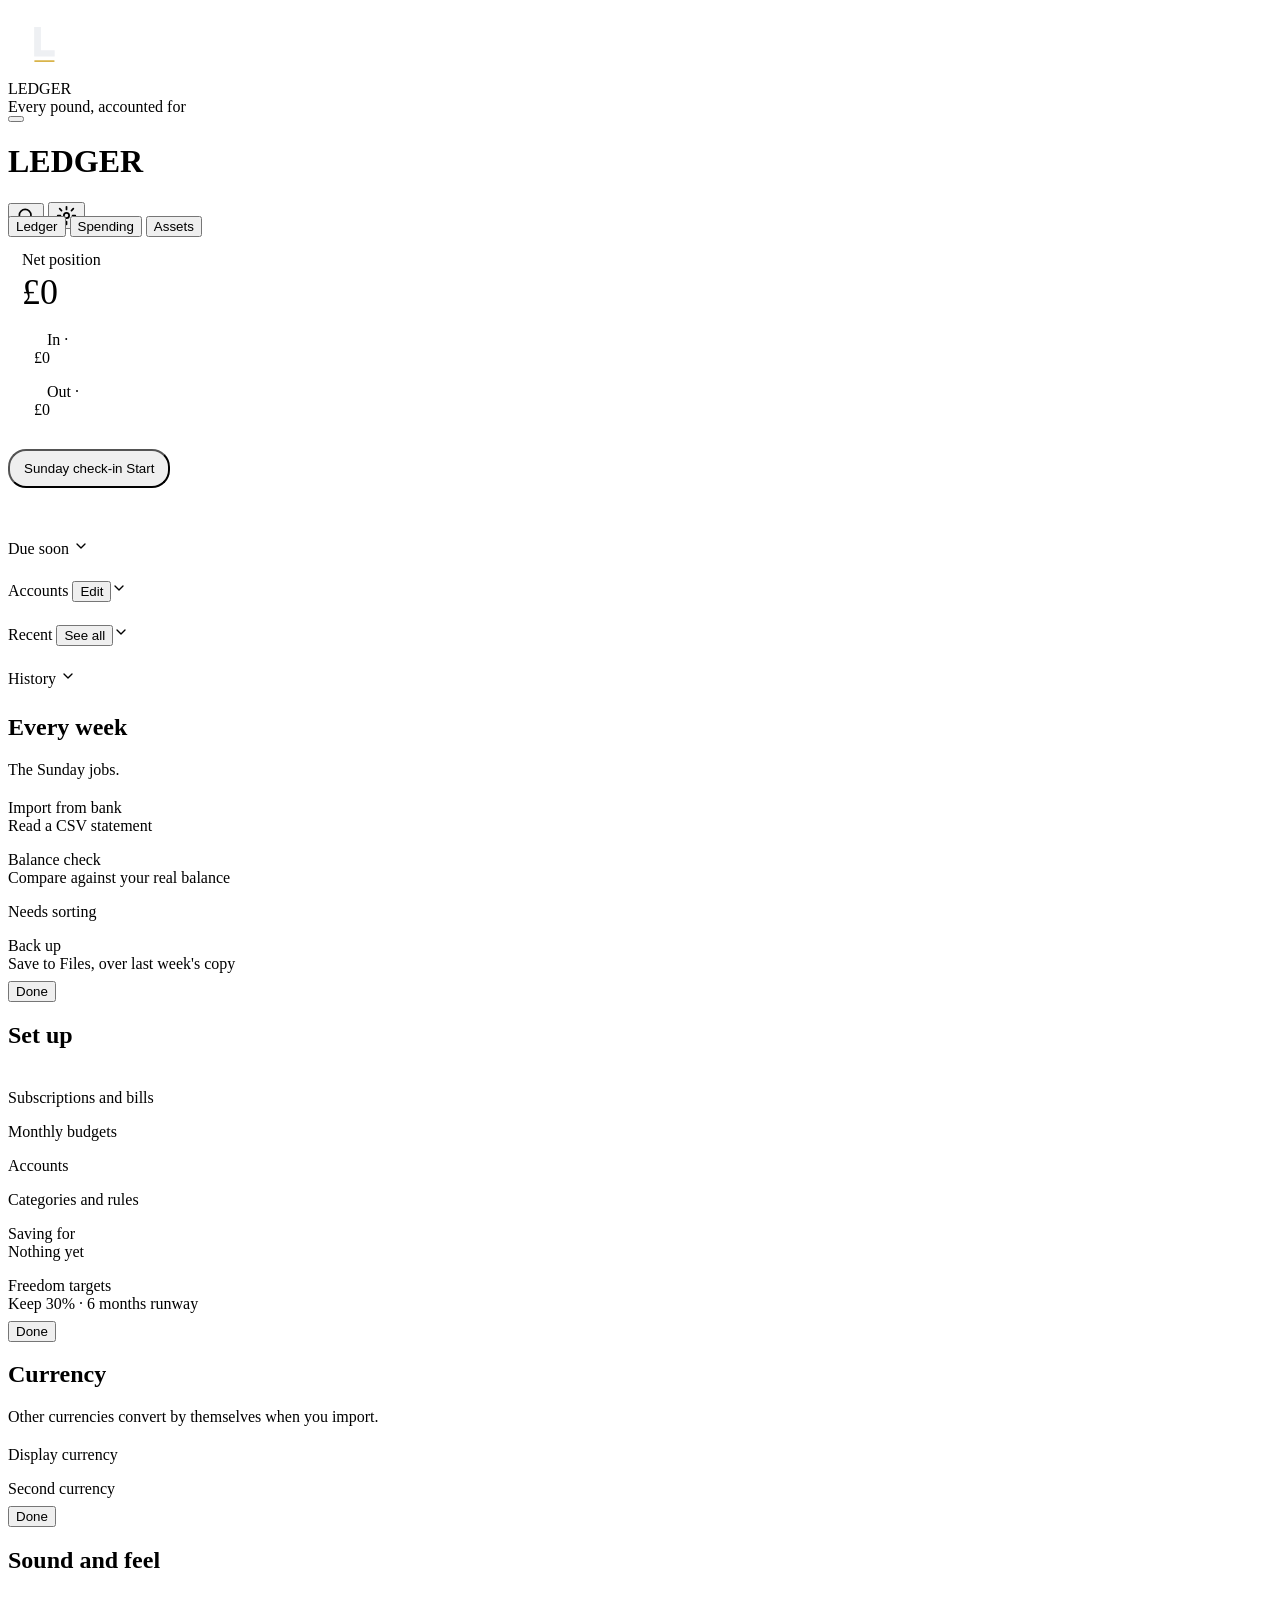
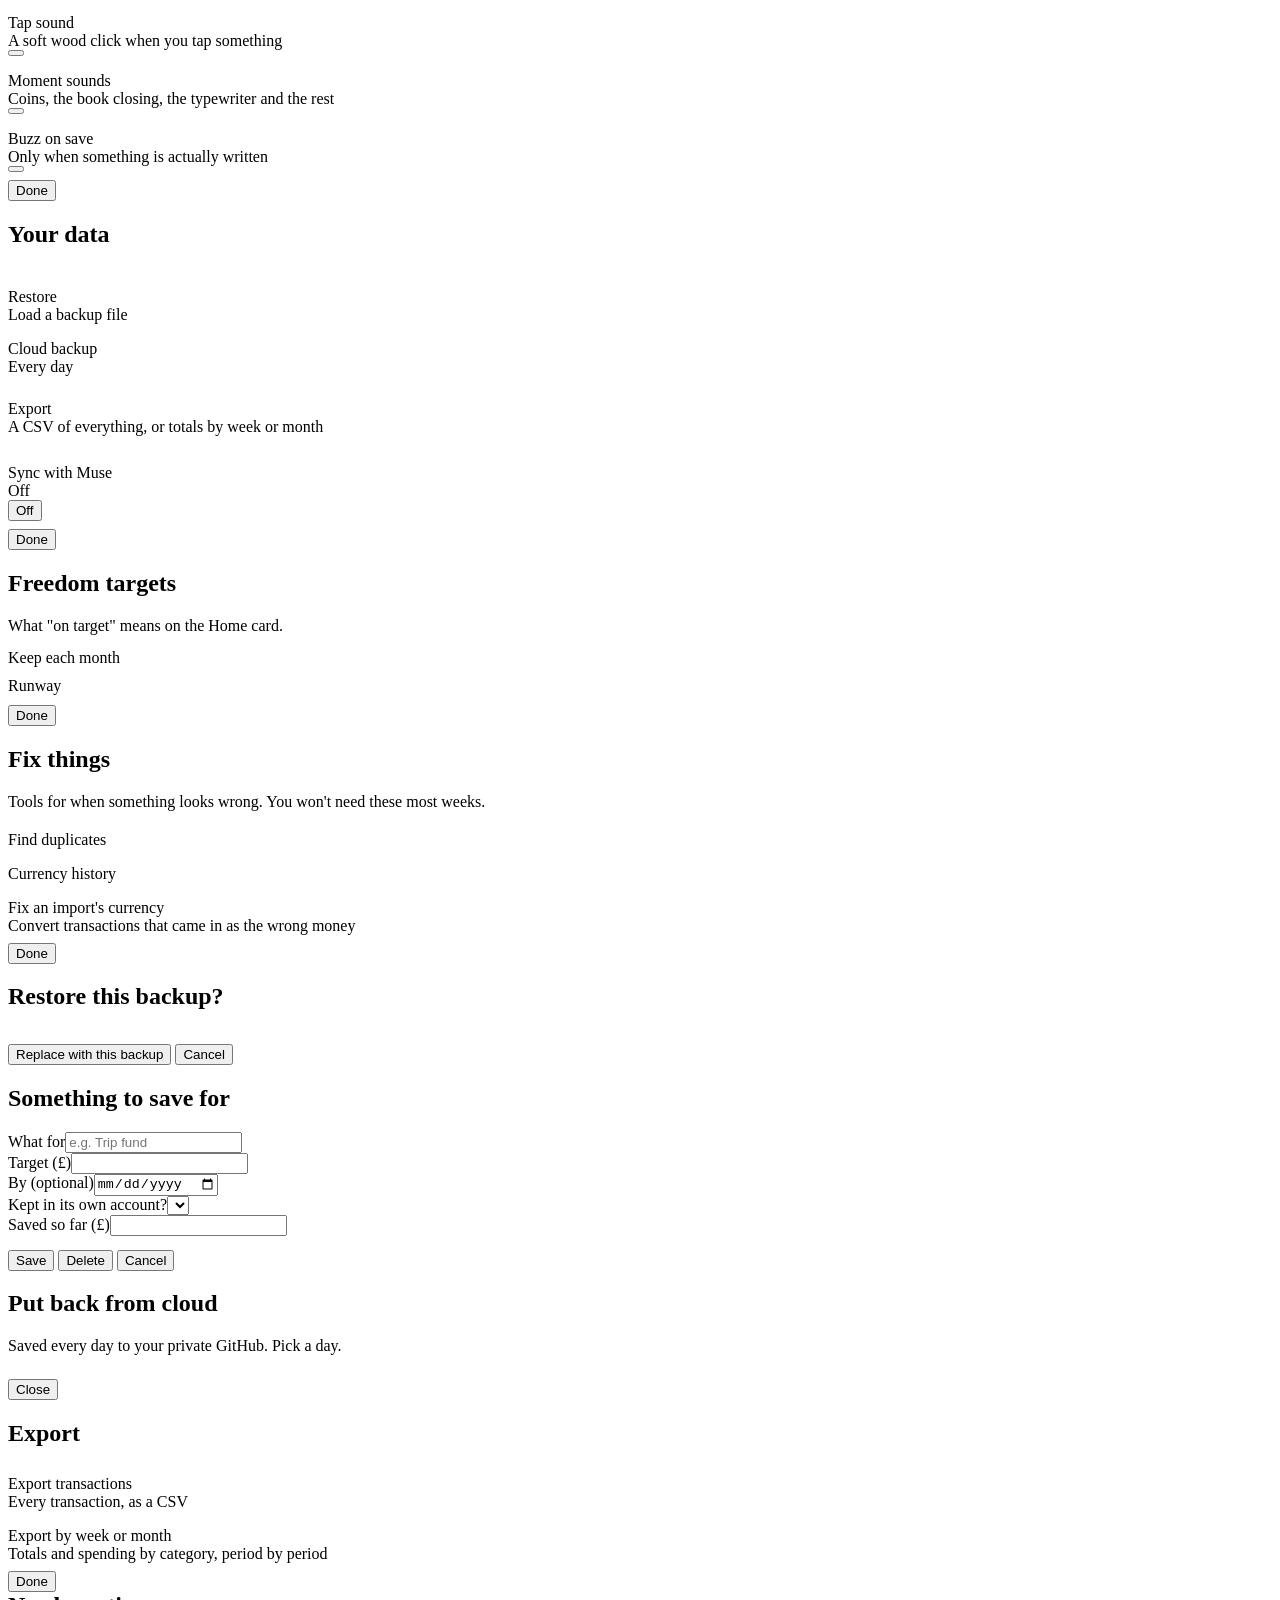
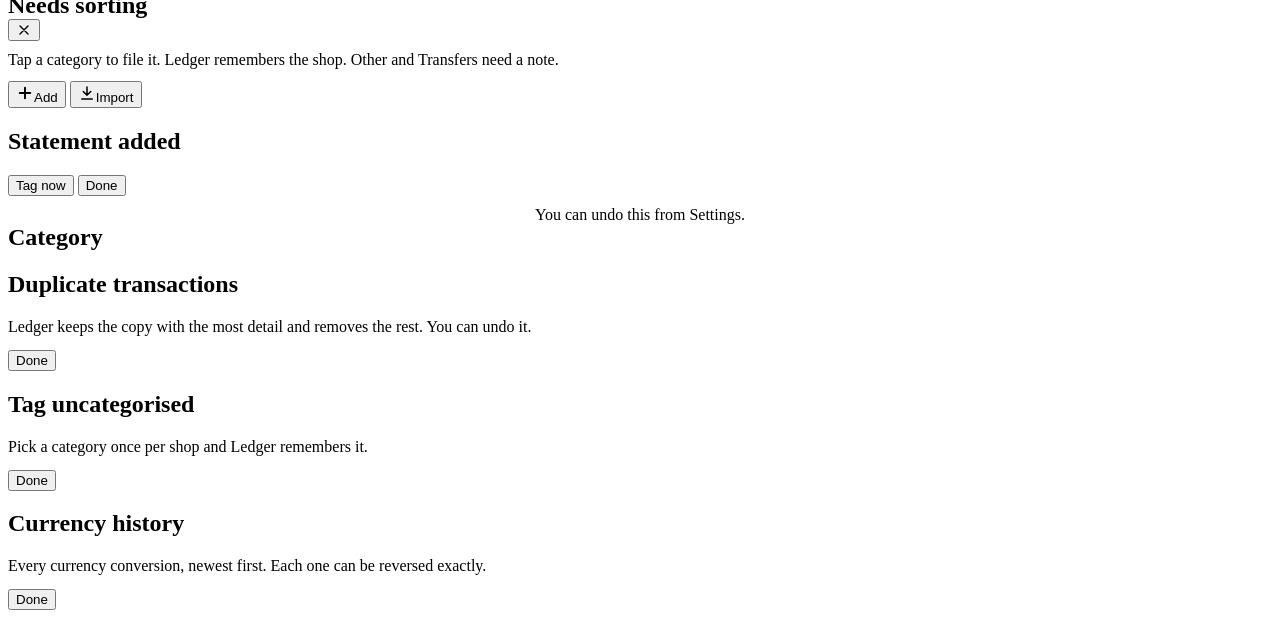
==== commit 602aab3d: "v72 Co-Authored-By: Claude Opus 5.5 <noreply@anthropic.com> Claude-Session: https://claude.ai/code/s" ====
--- a/_source/src/html/03-body.html
+++ b/_source/src/html/03-body.html
@@ -87,7 +87,7 @@
 .cal-d.l3{background:rgba(217,180,74,.6); color:#15171b;} .cal-d.l4{background:#d9b44a; color:#15171b;}
 .cal-d.fut{background:none; color:var(--text3); opacity:.45; cursor:default;}
 .cal-d.today{box-shadow:inset 0 0 0 1.5px var(--text2);}
-.cal-d.sel{box-shadow:0 0 0 2px var(--bg), 0 0 0 4px var(--brass);}
+.cal-d.sel{outline:2.5px solid var(--text); outline-offset:1.5px; position:relative; z-index:1; font-weight:800;}
 .cal-key{display:flex; justify-content:flex-end; align-items:center; gap:4px; margin-top:8px; font-size:10.5px; color:var(--text3);}
 .cal-key i{width:12px; height:12px; border-radius:3px; display:block;}
 .cal-key i.l1{background:rgba(217,180,74,.18);} .cal-key i.l2{background:rgba(217,180,74,.36);} .cal-key i.l3{background:rgba(217,180,74,.6);} .cal-key i.l4{background:#d9b44a;}
@@ -98,6 +98,15 @@
 .pot-name{font-weight:700; font-size:14px;} .pot-top .fig{font-weight:600; font-size:14px; white-space:nowrap;} .pot-top small{color:var(--text3); font-weight:500;}
 .pot-bar{height:6px; border-radius:4px; background:var(--surface2); margin:7px 0 5px; overflow:hidden;} .pot-bar i{display:block; height:100%; background:var(--brass); border-radius:4px;}
 .pot-line{font-size:12px; color:var(--text3);} .pot-line.good{color:var(--in);} .pot-line.mid{color:var(--brass);}
+
+  /* v72 pull to refresh */
+  #ptr{height:0; opacity:0; overflow:hidden; display:flex; align-items:center; justify-content:center; gap:8px;
+    margin:-14px 0 0; color:var(--text2); font-size:12.5px; font-weight:700; transition:height .2s var(--e), opacity .2s var(--e);}
+  #ptr .ptr-i{display:flex; transition:transform .12s linear;}
+  #ptr.armed, #ptr.spin{color:var(--brass);}
+  #ptr.spin .ptr-i{animation:ptrspin .8s linear infinite;}
+  @keyframes ptrspin{to{transform:rotate(360deg)}}
+  @media (prefers-reduced-motion: reduce){ #ptr, #ptr .ptr-i{transition:none} #ptr.spin .ptr-i{animation:none} }
 </style>
 </head>
 <body>
@@ -119,6 +128,7 @@
     <button id="tb-more" class="tb-icon" aria-label="Settings and data"><svg width="21" height="21" viewBox="0 0 24 24" fill="none" stroke="currentColor" stroke-width="2" stroke-linecap="round" aria-hidden="true"><circle cx="12" cy="12" r="3"/><path d="M12 2v3M12 19v3M4.2 4.2l2.1 2.1M17.7 17.7l2.1 2.1M2 12h3M19 12h3M4.2 19.8l2.1-2.1M17.7 6.3l2.1-2.1"/></svg></button>
   </div>
 </header>
+<div id="ptr" aria-hidden="true"><span class="ptr-i"><svg width="16" height="16" viewBox="0 0 24 24" fill="none" stroke="currentColor" stroke-width="2.4" stroke-linecap="round" stroke-linejoin="round"><path d="M12 5v14M5 12l7 7 7-7"/></svg></span><span class="ptr-t">Pull to refresh</span></div>
 <div class="mark-sub" id="view-sub"></div>
 <div class="tabs" role="tablist" aria-label="View">
   <button role="tab" data-view="home" class="on">Ledger</button>
